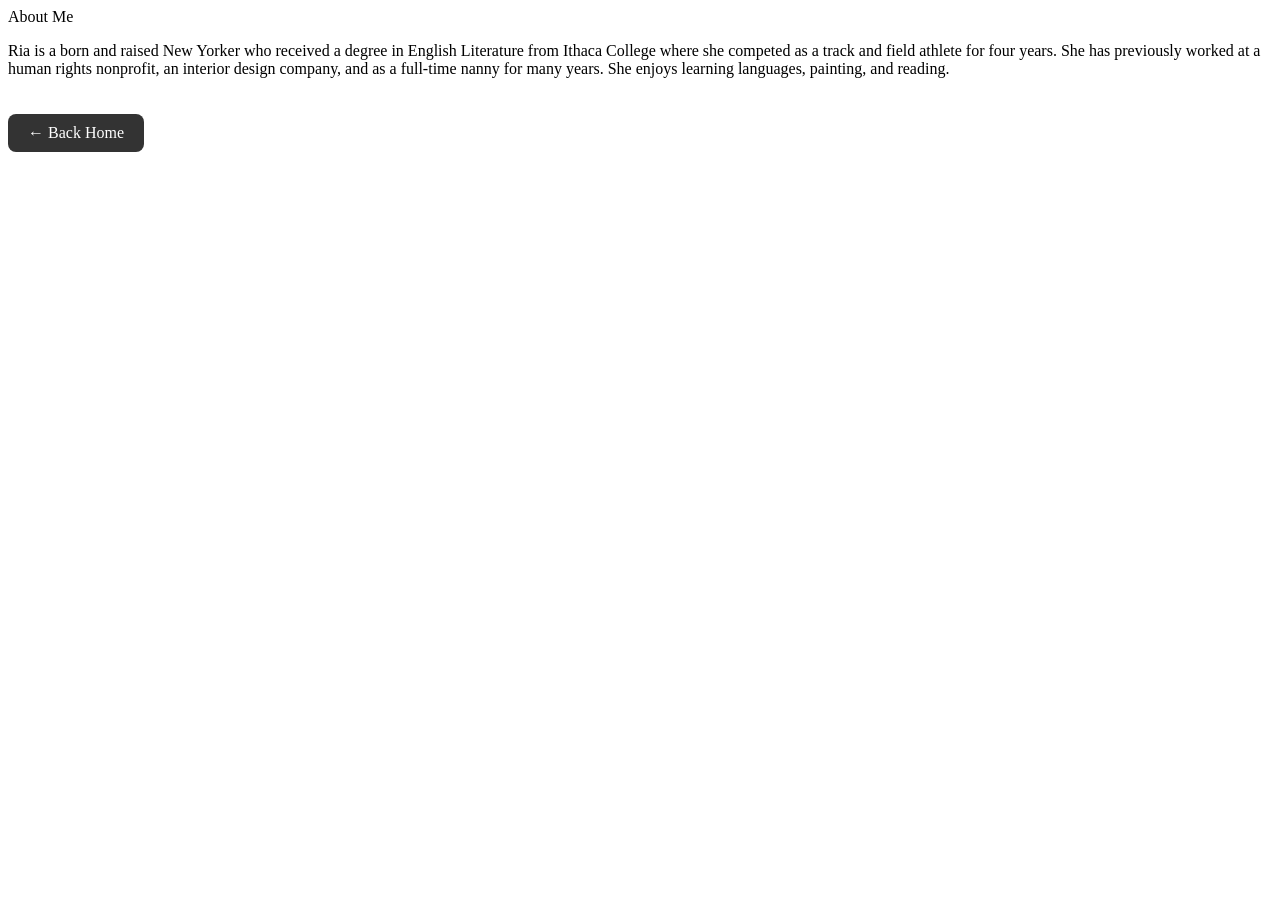
==== about.html @ 47c12275 "Refactor body styles and font in about.html Updated body styles and font family in about.html." ====
<!DOCTYPE html>
<html>
<head>
  <title>About Me</title>
  <style>
    .back-btn { display: inline-block; margin-top: 20px; text-decoration: none; color: white; background-color: #333; padding: 10px 20px; border-radius: 8px; }
  </style>
</head>
<body
  body {
  background-color: #f5f0ea;
  font-family: Georgia, 'Times New Roman', serif;
  margin: 0;
  text-align: center;
  color: #333;
}
<h1>About Me</h1>
<p>Ria is a born and raised New Yorker who received a degree in English Literature from Ithaca College where she competed as a track and field athlete for four years. She has previously worked at a human rights nonprofit, an interior design company, and as a full-time nanny for many years. She enjoys learning languages, painting, and reading.</p>
<a class="back-btn" href="index.html">← Back Home</a>
</body>
</html>
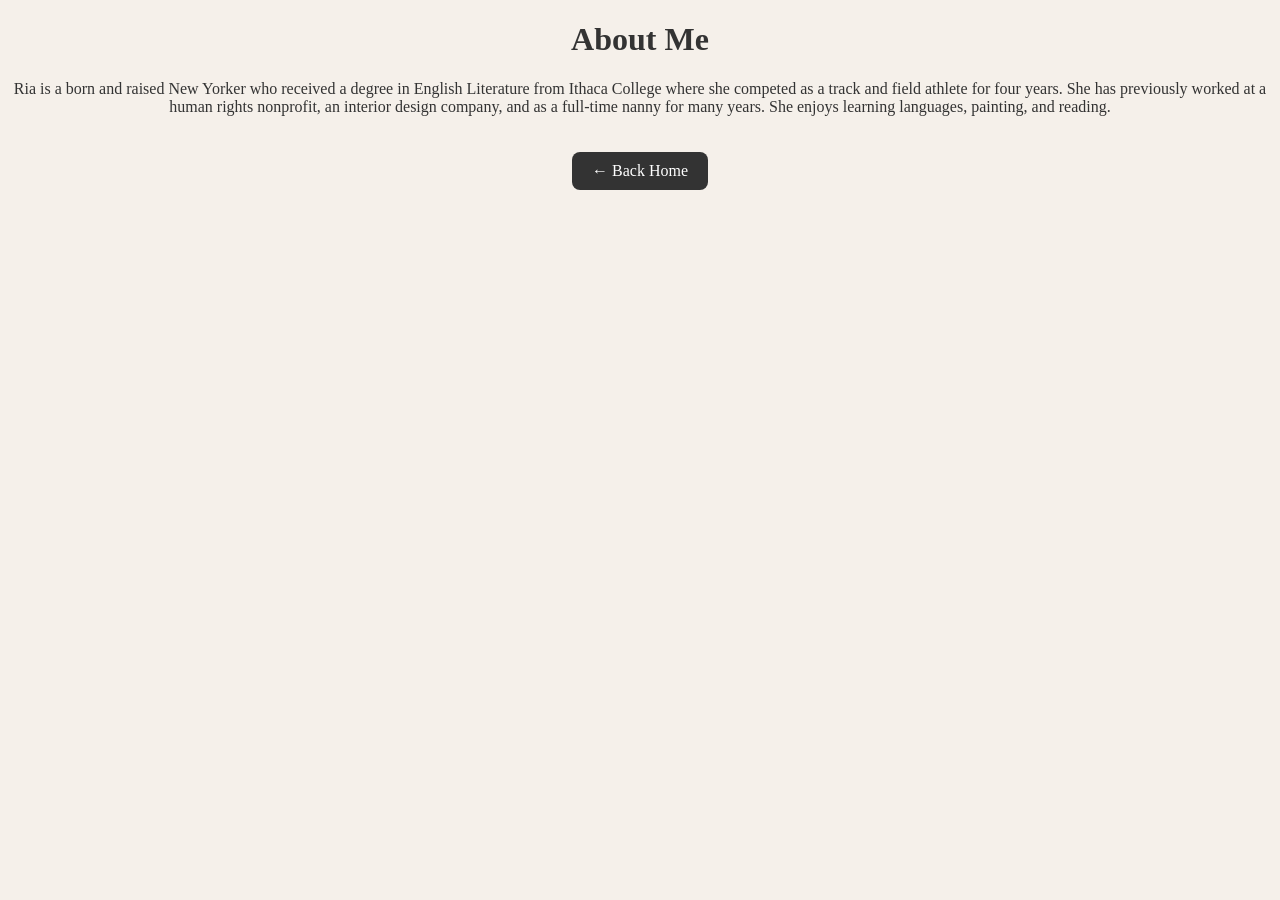
==== commit 7c4c8edc: "Fix HTML structure and style formatting--changed background color back to beige" ====
--- a/about.html
+++ b/about.html
@@ -3,17 +3,25 @@
 <head>
   <title>About Me</title>
   <style>
-    .back-btn { display: inline-block; margin-top: 20px; text-decoration: none; color: white; background-color: #333; padding: 10px 20px; border-radius: 8px; }
+    body {
+      background-color: #f5f0ea;
+      font-family: Georgia, 'Times New Roman', serif;
+      margin: 0;
+      text-align: center;
+      color: #333;
+    }
+    .back-btn { 
+      display: inline-block; 
+      margin-top: 20px; 
+      text-decoration: none; 
+      color: white; 
+      background-color: #333; 
+      padding: 10px 20px; 
+      border-radius: 8px; 
+    }
   </style>
 </head>
-<body
-  body {
-  background-color: #f5f0ea;
-  font-family: Georgia, 'Times New Roman', serif;
-  margin: 0;
-  text-align: center;
-  color: #333;
-}
+<body>
 <h1>About Me</h1>
 <p>Ria is a born and raised New Yorker who received a degree in English Literature from Ithaca College where she competed as a track and field athlete for four years. She has previously worked at a human rights nonprofit, an interior design company, and as a full-time nanny for many years. She enjoys learning languages, painting, and reading.</p>
 <a class="back-btn" href="index.html">← Back Home</a>
